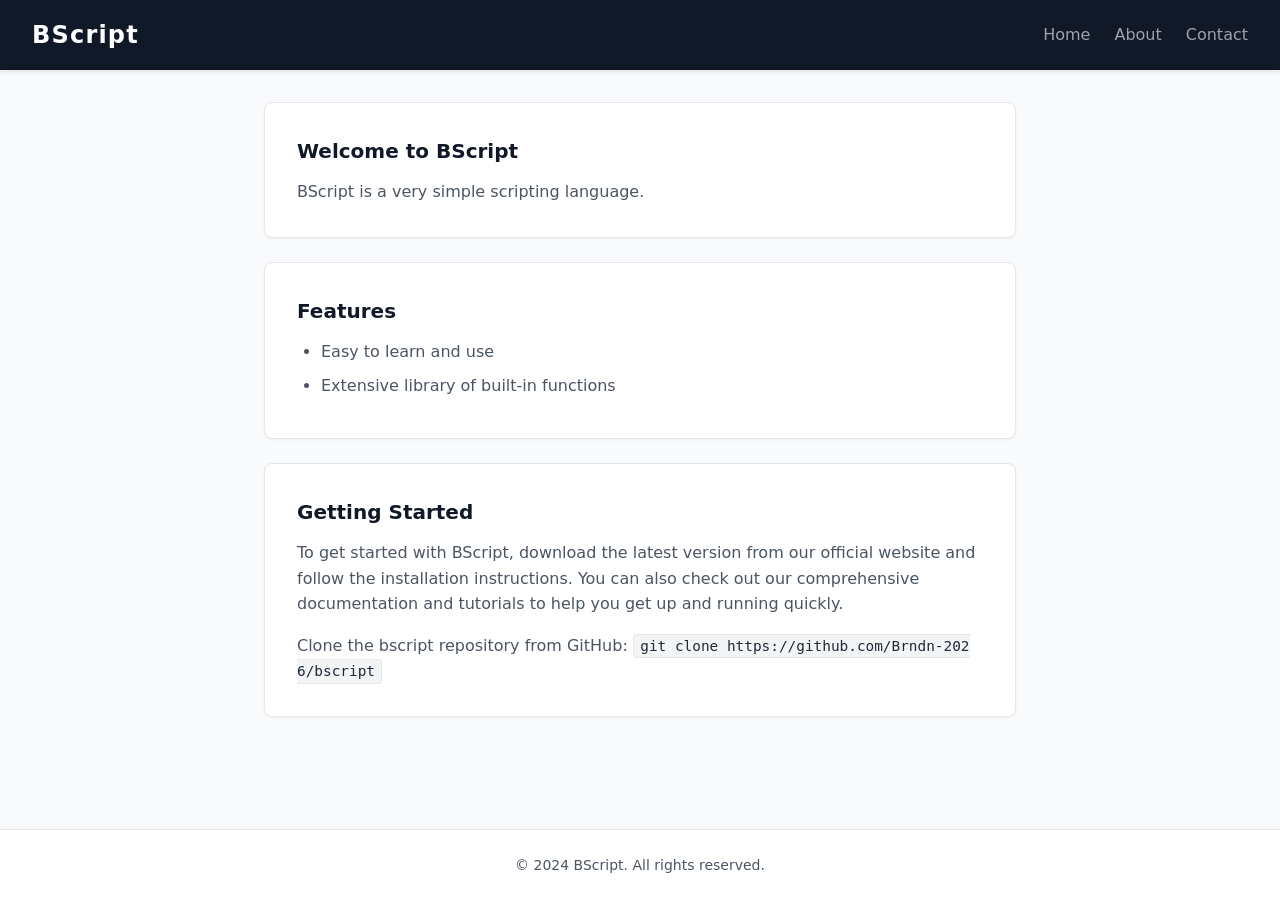
==== index.html @ ed906c00 "Update index.html" ====
<!DOCTYPE html>
<html lang="en">
    <head>
        <meta charset="UTF-8">
        <meta name="viewport" content="width=device-width, initial-scale=1.0">
        <title>BScript</title>
        <link rel="stylesheet" href="stylesi.css">
    </head>
    <body>
        <header>
            <h1>BScript</h1>
            <nav>
                <ul>
                    <li><a href="index.html">Home</a></li>
                    <li><a href="about.html">About</a></li>
                    <li><a href="contact.html">Contact</a></li>
                </ul>
            </nav>
        </header>

        <main>
            <section id="introduction">
                <h2>Welcome to BScript</h2>
                <p>BScript is a very simple scripting language.</p>
            </section>

            <section id="features">
                <h2>Features</h2>
                <ul>
                    <li>Easy to learn and use</li>
                    <li>Extensive library of built-in functions</li>
                </ul>
            </section>

            <section id="getting-started">
                <h2>Getting Started</h2>
                <p>To get started with BScript, download the latest version from our official website and follow the installation instructions. You can also check out our comprehensive documentation and tutorials to help you get up and running quickly.</p>
                <p>Clone the bscript repository from GitHub: <code>git clone https://github.com/Brndn-2026/bscript</code></p>
            </section>
        </main>

        <footer>
            <p>&copy; 2024 BScript. All rights reserved.</p>
        </footer>

    </body>
    <script>
     <script>
    // Only run the deployment check if we are actually on the main index page
    if (window.location.pathname.endsWith('index.html') || window.location.pathname === '/' || window.location.pathname.endsWith('bscript-website/')) {
        
        const deploymentUrl = 'https://brndn-2026.github.io/bscript-website/deployed.txt?t=' + new Date().getTime();

        fetch(deploymentUrl)
            .then(response => {
                if (!response.ok) throw new Error('Network response was not ok');
                return response.text();
            })
            .then(isdeployed => {
                if (isdeployed.trim() !== 'true') {
                    window.location.href = "https://brndn-2026.github.io/bscript-website/notdeployed.html";
                }
            })
            .catch(error => {
                console.error('Error checking deployment status:', error);
            });
    }
</script>
    </script>
</html>
---- stylesi.css ----
/* --- Global Styles --- */
* {
    margin: 0;
    padding: 0;
    box-sizing: border-box;
}

body {
    font-family: system-ui, -apple-system, BlinkMacSystemFont, "Segoe UI", Roboto, Helvetica, Arial, sans-serif;
    line-height: 1.6;
    color: #333333;
    background-color: #f9fafb;
    display: flex;
    flex-direction: column;
    min-height: 100vh;
}

/* --- Header & Navigation --- */
header {
    background-color: #111827;
    color: #ffffff;
    padding: 1rem 2rem;
    display: flex;
    justify-content: space-between;
    align-items: center;
    box-shadow: 0 2px 4px rgba(0, 0, 0, 0.1);
}

header h1 {
    font-size: 1.5rem;
    font-weight: 700;
    letter-spacing: 0.05em;
}

nav ul {
    list-style: none;
    display: flex;
    gap: 1.5rem;
}

nav a {
    color: #9ca3af;
    text-decoration: none;
    font-weight: 500;
    transition: color 0.2s ease;
}

nav a:hover {
    color: #ffffff;
}

/* --- Main Content Layout --- */
main {
    max-width: 800px;
    width: 100%;
    margin: 2rem auto;
    padding: 0 1.5rem;
    flex: 1;
}

section {
    background-color: #ffffff;
    padding: 2rem;
    margin-bottom: 1.5rem;
    border-radius: 8px;
    box-shadow: 0 1px 3px rgba(0, 0, 0, 0.05);
    border: 1px solid #e5e7eb;
}

h2 {
    font-size: 1.25rem;
    color: #111827;
    margin-bottom: 0.75rem;
}

p {
    margin-bottom: 1rem;
    color: #4b5563;
}

p:last-child {
    margin-bottom: 0;
}

/* --- Features List --- */
#features ul {
    list-style-type: disc;
    padding-left: 1.5rem;
    color: #4b5563;
}

#features li {
    margin-bottom: 0.5rem;
}

/* --- Code Snippets --- */
code {
    background-color: #f3f4f6;
    color: #1f2937;
    padding: 0.2rem 0.4rem;
    border-radius: 4px;
    font-family: ui-monospace, SFMono-Regular, Menlo, Monaco, Consolas, monospace;
    font-size: 0.9em;
    border: 1px solid #e5e7eb;
    word-break: break-all;
}

/* --- Footer --- */
footer {
    background-color: #ffffff;
    color: #6b7280;
    text-align: center;
    padding: 1.5rem;
    border-top: 1px solid #e5e7eb;
    font-size: 0.875rem;
}

/* --- Responsive Design --- */
@media (max-width: 600px) {
    header {
        flex-direction: column;
        gap: 1rem;
        text-align: center;
    }

    nav ul {
        gap: 1rem;
    }

    main {
        padding: 0 1rem;
        margin: 1rem auto;
    }
}
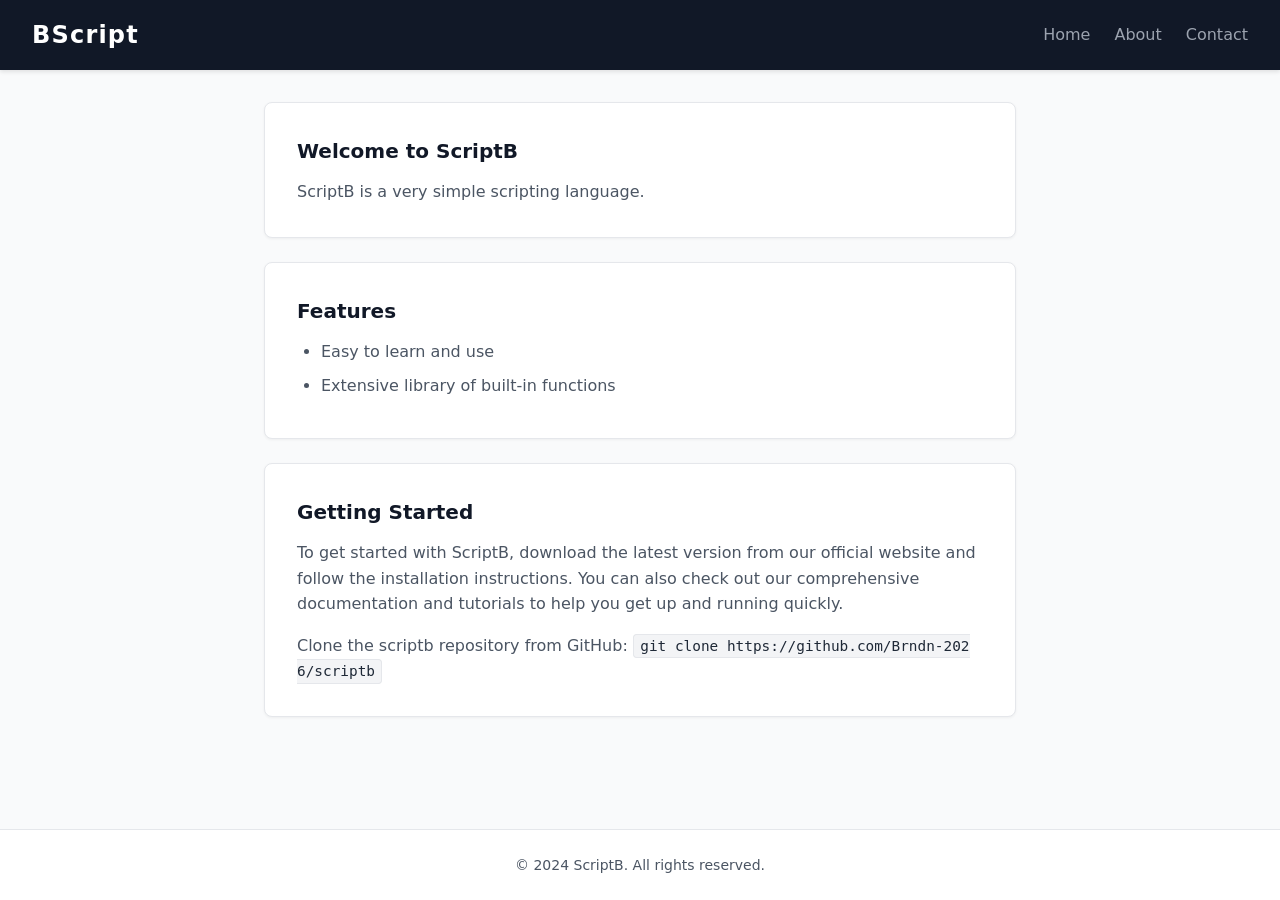
==== commit fec45318: "Update index.html" ====
--- a/index.html
+++ b/index.html
@@ -3,7 +3,7 @@
     <head>
         <meta charset="UTF-8">
         <meta name="viewport" content="width=device-width, initial-scale=1.0">
-        <title>BScript</title>
+        <title>ScriptB</title>
         <link rel="stylesheet" href="stylesi.css">
     </head>
     <body>
@@ -20,8 +20,8 @@
 
         <main>
             <section id="introduction">
-                <h2>Welcome to BScript</h2>
-                <p>BScript is a very simple scripting language.</p>
+                <h2>Welcome to ScriptB</h2>
+                <p>ScriptB is a very simple scripting language.</p>
             </section>
 
             <section id="features">
@@ -34,22 +34,18 @@
 
             <section id="getting-started">
                 <h2>Getting Started</h2>
-                <p>To get started with BScript, download the latest version from our official website and follow the installation instructions. You can also check out our comprehensive documentation and tutorials to help you get up and running quickly.</p>
-                <p>Clone the bscript repository from GitHub: <code>git clone https://github.com/Brndn-2026/bscript</code></p>
+                <p>To get started with ScriptB, download the latest version from our official website and follow the installation instructions. You can also check out our comprehensive documentation and tutorials to help you get up and running quickly.</p>
+                <p>Clone the scriptb repository from GitHub: <code>git clone https://github.com/Brndn-2026/scriptb</code></p>
             </section>
         </main>
 
         <footer>
-            <p>&copy; 2024 BScript. All rights reserved.</p>
+            <p>&copy; 2024 ScriptB. All rights reserved.</p>
         </footer>
 
     </body>
     <script>
-     <script>
-    // Only run the deployment check if we are actually on the main index page
-    if (window.location.pathname.endsWith('index.html') || window.location.pathname === '/' || window.location.pathname.endsWith('bscript-website/')) {
-        
-        const deploymentUrl = 'https://brndn-2026.github.io/bscript-website/deployed.txt?t=' + new Date().getTime();
+       const deploymentUrl = 'https://brndn-2026.github.io/scriptb-website/deployed.txt?t=' + new Date().getTime();
 
         fetch(deploymentUrl)
             .then(response => {
@@ -57,14 +53,21 @@
                 return response.text();
             })
             .then(isdeployed => {
-                if (isdeployed.trim() !== 'true') {
+            // Clean up the text completely (lowercase it and remove all whitespace/newlines)
+                const status = isdeployed.trim().toLowerCase();
+            
+            // Print what it actually found to your browser console (Press F12 to check)
+                console.log("Deployment status read as:", JSON.stringify(status));
+
+                if (status === 'true') {
+                    console.log("Site is active.");
+                } else {
+                    console.log("Site is NOT true. Redirecting...");
                     window.location.href = "https://brndn-2026.github.io/bscript-website/notdeployed.html";
                 }
             })
             .catch(error => {
                 console.error('Error checking deployment status:', error);
             });
-    }
-</script>
     </script>
 </html>
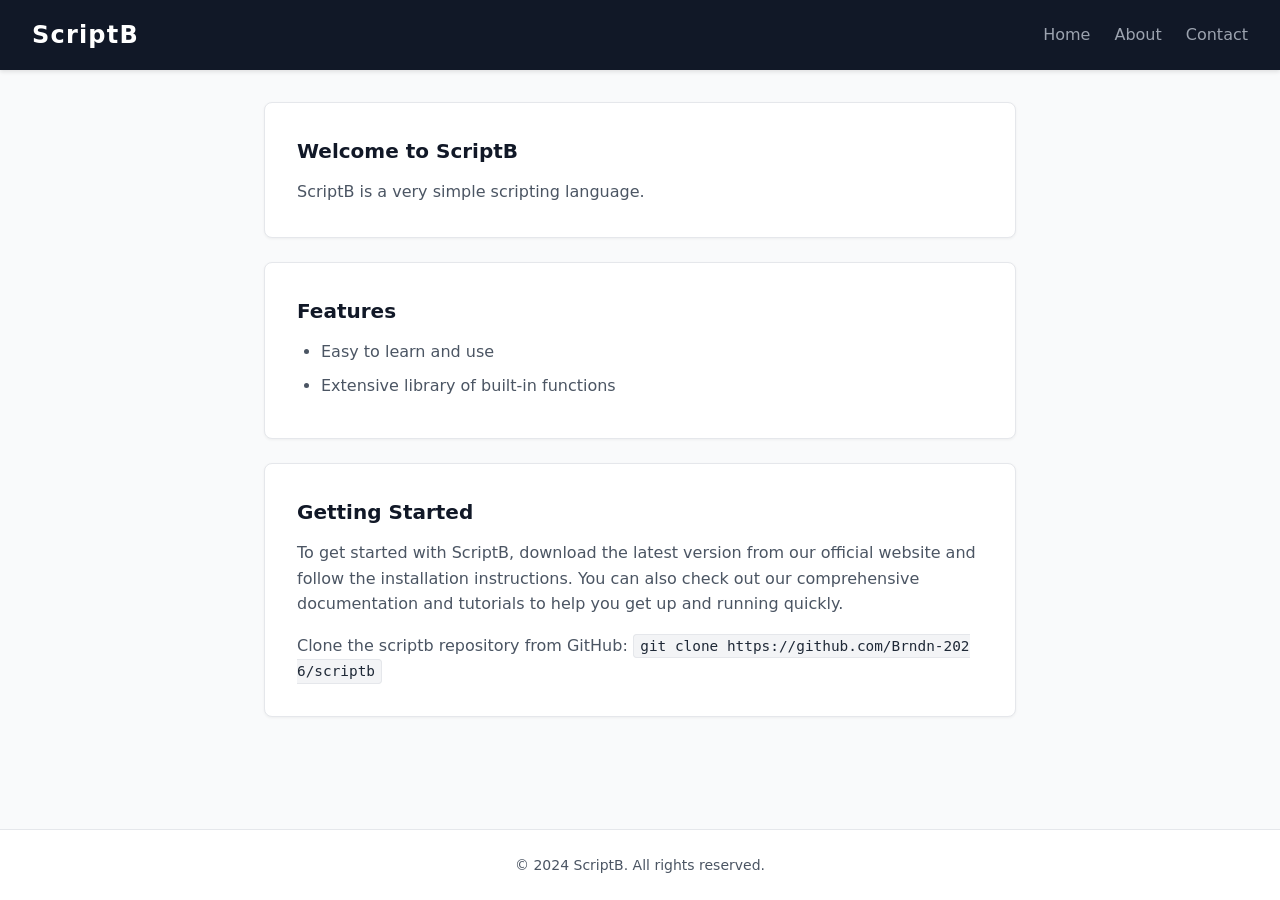
==== commit a9947713: "Update index.html" ====
--- a/index.html
+++ b/index.html
@@ -8,7 +8,7 @@
     </head>
     <body>
         <header>
-            <h1>BScript</h1>
+            <h1>ScriptB</h1>
             <nav>
                 <ul>
                     <li><a href="index.html">Home</a></li>
@@ -63,7 +63,7 @@
                     console.log("Site is active.");
                 } else {
                     console.log("Site is NOT true. Redirecting...");
-                    window.location.href = "https://brndn-2026.github.io/bscript-website/notdeployed.html";
+                    window.location.href = "https://brndn-2026.github.io/scriptb-website/notdeployed.html";
                 }
             })
             .catch(error => {
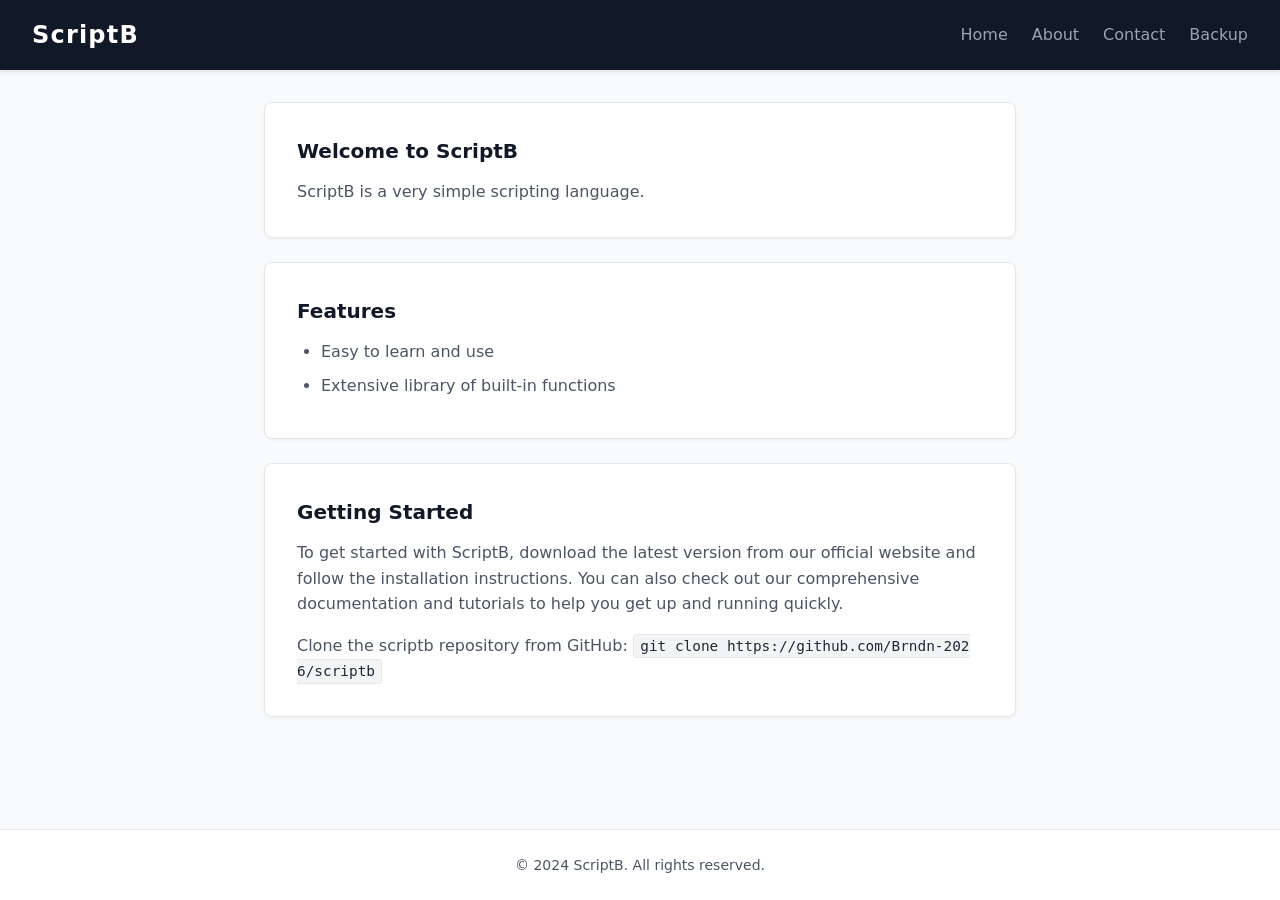
==== commit 1b5958c7: "Update index.html" ====
--- a/index.html
+++ b/index.html
@@ -14,6 +14,7 @@
                     <li><a href="index.html">Home</a></li>
                     <li><a href="about.html">About</a></li>
                     <li><a href="contact.html">Contact</a></li>
+                    <li><a href="backup.html">Backup</a></li>
                 </ul>
             </nav>
         </header>
